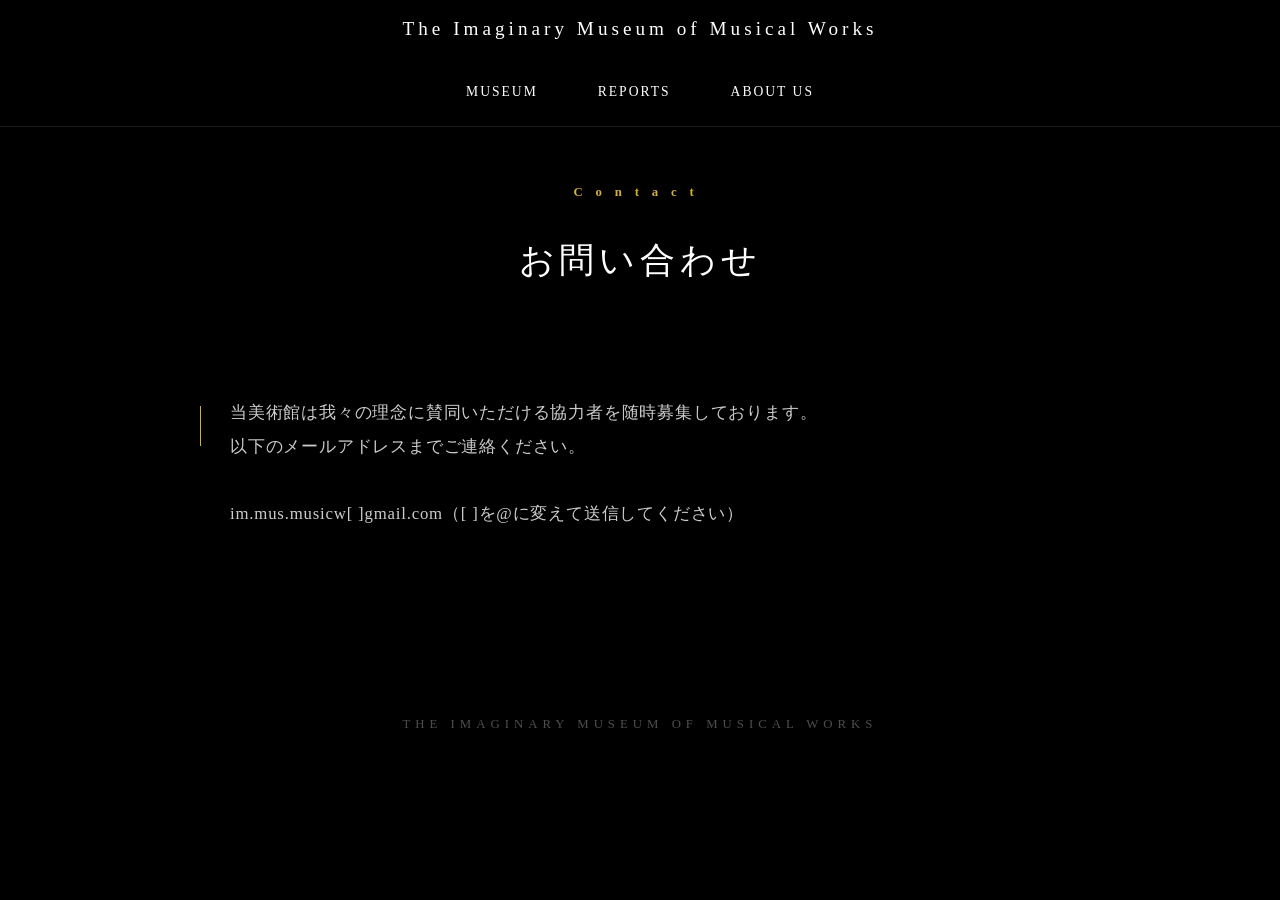
==== contact.html @ 13194538 "Initial commit" ====
﻿<!DOCTYPE html>
<html lang="ja">
<head>
    <meta charset="UTF-8">
    <meta name="viewport" content="width=device-width, initial-scale=1.0">
    <title>We Are Hiring | The Imaginary Museum of Musical Works</title>
            <link rel="stylesheet" href="assets/css/common.css" />
<link rel="stylesheet" href="assets/css/philosophy.css" />

</head>
<body>

    <div class="background-overlay"></div>

    <header>
        <div class="top-bar">
            <a href="home02.html" class="logo">The Imaginary Museum of Musical Works</a>
            <div></div>
        </div>
        <nav class="main-nav">
            <div class="nav-item">
                Museum
                <div class="dropdown">
                    <a href="museum_hall_2025.html">1F - 2025</a>
                </div>
            </div>

            <div class="nav-item">
                Reports
                <div class="dropdown">
                    <a href="reports-2025.html">2025</a>
                </div>
            </div>

            <div class="nav-item">
                About Us
                <div class="dropdown">
                    <a href="philosophy.html">Philosophy</a>
                    <a href="contact.html">Contact</a>
                </div>
            </div>
        </nav>
    </header>

    <main class="container">
        <div class="section-title">
            <h1>Contact</h1>
            <h2 class="main-copy">お問い合わせ</h2>
        </div>

        <section class="philosophy-text">
            <div class="paragraph">
                <p>
                    当美術館は我々の理念に賛同いただける協力者を随時募集しております。
                    <br>以下のメールアドレスまでご連絡ください。<br>
                    <br>im.mus.musicw[ ]gmail.com（[ ]を@に変えて送信してください）</p><br>
                </div>
            </div>
        </section>

        <div class="footer-logo">
            The Imaginary Museum of Musical Works
        </div>
    </main>

</body>
</html>
---- assets/css/common.css ----
﻿:root {
  --font-serif: "Times New Roman", "Yu Mincho", "MS PMincho", serif;
  --color-bg: #000;
  --color-text: #fff;
  --color-accent: #d4af37;
  --color-muted: #888;
}

* {
  margin: 0;
  padding: 0;
  box-sizing: border-box;
}

html,
body {
  background-color: var(--color-bg);
  color: var(--color-text);
  font-family: var(--font-serif);
}

a {
  color: inherit;
}

.top-bar {
  display: grid;
  grid-template-columns: 1fr 2fr 1fr;
  align-items: center;
}

.logo {
  text-align: center;
  letter-spacing: 4px;
  color: #fff;
  text-decoration: none;
}

.main-nav {
  display: flex;
  justify-content: center;
  gap: 60px;
  background: rgba(0, 0, 0, 0.1);
  backdrop-filter: blur(10px);
  text-transform: uppercase;
  font-size: 0.85rem;
  letter-spacing: 2px;
}

.nav-item {
  position: relative;
  padding: 20px 0;
  cursor: pointer;
}

.dropdown {
  position: absolute;
  top: 100%;
  left: 50%;
  transform: translateX(-50%);
  background: rgba(18, 18, 18, 0.95);
  min-width: 200px;
  opacity: 0;
  visibility: hidden;
  transition: all 0.3s ease;
  border-top: 3px solid var(--color-accent);
  box-shadow: 0 10px 30px rgba(0, 0, 0, 0.5);
}

.nav-item:hover .dropdown {
  opacity: 1;
  visibility: visible;
}

.dropdown a {
  display: block;
  color: #ddd;
  text-decoration: none;
  padding: 15px 25px;
  font-size: 0.75rem;
  white-space: nowrap;
  transition: 0.2s;
}

.dropdown a:hover {
  background: rgba(255, 255, 255, 0.05);
  color: var(--color-accent);
  padding-left: 30px;
}

.nav-link {
  color: inherit;
  text-decoration: none;
}

.back-link {
  text-decoration: none;
  color: #fff;
  font-size: 0.7rem;
  letter-spacing: 2px;
  opacity: 0.6;
  transition: 0.3s;
}

.back-link:hover {
  opacity: 1;
  color: var(--color-accent);
}

.background-overlay {
  position: fixed;
  top: 0;
  left: 0;
  width: 100%;
  height: 100%;
  background-size: cover;
  background-position: center;
  z-index: -1;
}
---- assets/css/philosophy.css ----
﻿        body, html {
            height: 100%;



            line-height: 2;
            overflow-x: hidden;
        }

        /* 背景: 煙や抽象的な質感を出し、歴史の不透明さを表現 */
        .background-overlay {
            position: fixed;
            top: 0;
            left: 0;
            width: 100%;
            height: 100%;
            background: 
                linear-gradient(rgba(0,0,0,0.7), rgba(0,0,0,0.8)),
                url('https://images.unsplash.com/photo-1514320291840-2e0a9bf285ae?auto=format&fit=crop&q=80&w=2000'); /* 楽器の抽象的なディテール */
            background-size: cover;
            background-position: center;
            z-index: -1;
        }

        /* ヘッダー（共通デザイン） */
        header {
            position: fixed;
            top: 0;
            width: 100%;
            z-index: 100;
            border-bottom: 1px solid rgba(255,255,255,0.1);
            background: rgba(0,0,0,0.3);
            backdrop-filter: blur(10px);
        }

        .top-bar {padding: 10px 40px;
        }

        .logo {font-size: 1.2rem;
            letter-spacing: 4px;
            text-decoration: none;
            grid-column: 2;
            text-align: center;
        }

        /* コンテンツエリア */
        .container {
            max-width: 900px;
            margin: 0 auto;
            padding: 180px 40px 100px; /* ヘッダー分を空ける */
            animation: fadeIn 2s ease-out;
        }

        @keyframes fadeIn {
            from { opacity: 0; transform: translateY(20px); }
            to { opacity: 1; transform: translateY(0); }
        }

        /* タイトル部分 */
        .section-title {
            text-align: center;
            margin-bottom: 100px;
        }

        .section-title h1 {
            font-size: 0.8rem;
            letter-spacing: 0.8rem;
            color: #d4af37;
            margin-bottom: 20px;
        }

        .section-title .main-copy {
            font-size: 2.2rem;
            font-weight: normal;
            letter-spacing: 0.3rem;
        }

        /* 本文ブロック */
        .philosophy-text {
            text-align: justify;
            margin-bottom: 80px;
        }

        .paragraph {
            margin-bottom: 60px;
            position: relative;
        }

        /* 段落の横に細い線を入れる装飾 */
        .paragraph::before {
            content: "";
            position: absolute;
            left: -30px;
            top: 10px;
            width: 1px;
            height: 40px;
            background-color: #d4af37;
        }

        .paragraph p {
            font-size: 1.05rem;
            letter-spacing: 0.05rem;
            color: #ccc;
            transition: color 0.5s;
        }

        .paragraph:hover p {

        }

        /* フッター的な装飾 */
        .footer-logo {
            text-align: center;
            margin-top: 150px;
            opacity: 0.3;
            font-size: 0.8rem;
            letter-spacing: 5px;
            text-transform: uppercase;
        }

        /* スクロールバーのカスタマイズ（雰囲気を壊さないよう細く） */
        ::-webkit-scrollbar { width: 5px; }
        ::-webkit-scrollbar-track { background: #000; }
        ::-webkit-scrollbar-thumb { background: #333; }


.back-label { font-size: 0.7rem; letter-spacing: 2px; }
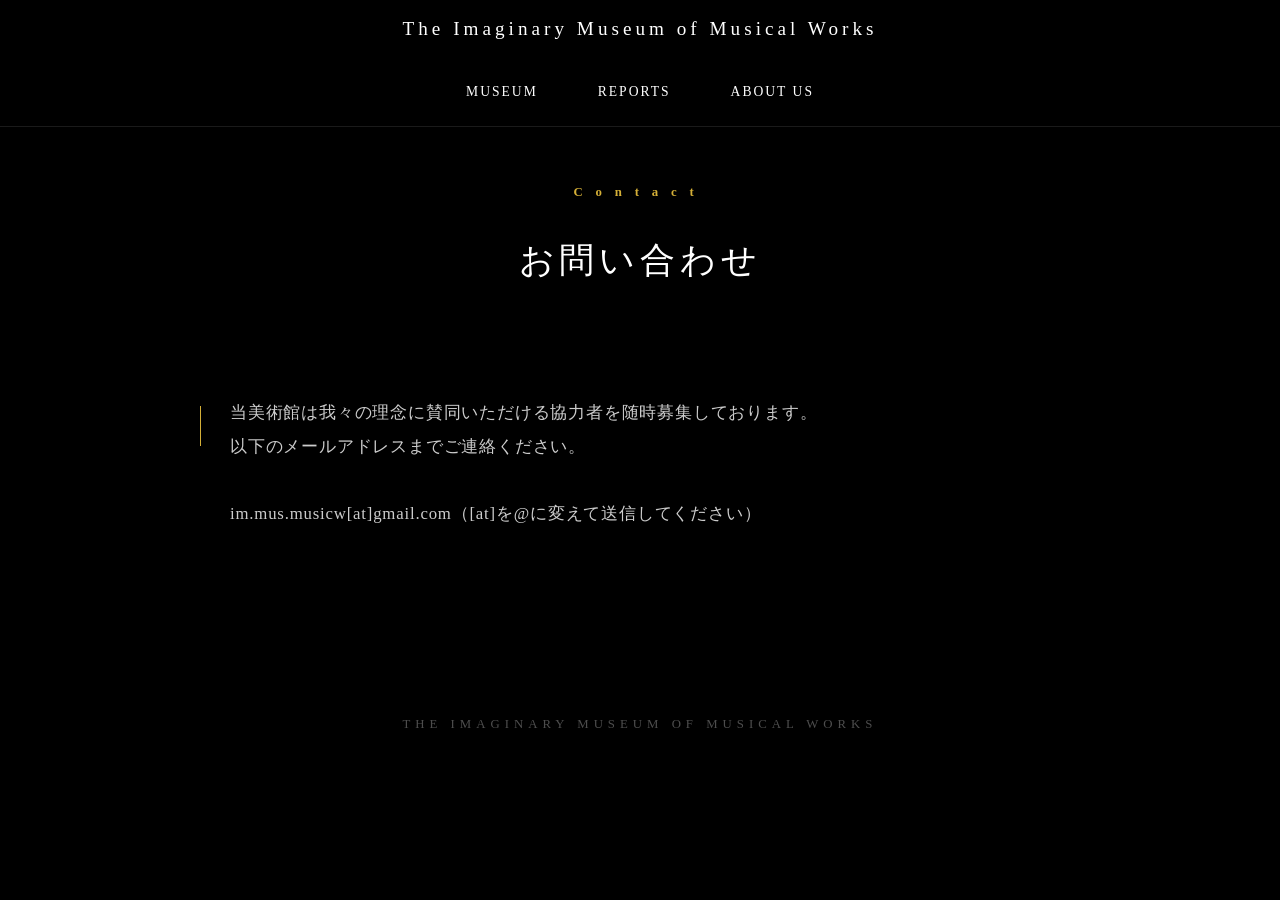
==== commit ec44038b: "Update site pages" ====
--- a/contact.html
+++ b/contact.html
@@ -14,26 +14,26 @@
 
     <header>
         <div class="top-bar">
-            <a href="home02.html" class="logo">The Imaginary Museum of Musical Works</a>
+            <a href="index.html" class="logo">The Imaginary Museum of Musical Works</a>
             <div></div>
         </div>
         <nav class="main-nav">
             <div class="nav-item">
-                Museum
+                <button type="button" class="nav-trigger" aria-expanded="false">Museum</button>
                 <div class="dropdown">
                     <a href="museum_hall_2025.html">1F - 2025</a>
                 </div>
             </div>
 
             <div class="nav-item">
-                Reports
+                <button type="button" class="nav-trigger" aria-expanded="false">Reports</button>
                 <div class="dropdown">
                     <a href="reports-2025.html">2025</a>
                 </div>
             </div>
 
             <div class="nav-item">
-                About Us
+                <button type="button" class="nav-trigger" aria-expanded="false">About Us</button>
                 <div class="dropdown">
                     <a href="philosophy.html">Philosophy</a>
                     <a href="contact.html">Contact</a>
@@ -53,7 +53,7 @@
                 <p>
                     当美術館は我々の理念に賛同いただける協力者を随時募集しております。
                     <br>以下のメールアドレスまでご連絡ください。<br>
-                    <br>im.mus.musicw[ ]gmail.com（[ ]を@に変えて送信してください）</p><br>
+                    <br>im.mus.musicw[at]gmail.com（[at]を@に変えて送信してください）</p><br>
                 </div>
             </div>
         </section>
@@ -63,6 +63,7 @@
         </div>
     </main>
 
+    <script src="assets/js/common.js" defer></script>
 </body>
 </html>
 
--- a/assets/css/common.css
+++ b/assets/css/common.css
@@ -53,6 +53,17 @@
   cursor: pointer;
 }
 
+.nav-trigger {
+  border: 0;
+  background: transparent;
+  color: inherit;
+  font: inherit;
+  letter-spacing: inherit;
+  text-transform: inherit;
+  cursor: pointer;
+  padding: 0;
+}
+
 .dropdown {
   position: absolute;
   top: 100%;
@@ -68,6 +79,12 @@
 }
 
 .nav-item:hover .dropdown {
+  opacity: 1;
+  visibility: visible;
+}
+
+.nav-item.is-open .dropdown,
+.nav-item:focus-within .dropdown {
   opacity: 1;
   visibility: visible;
 }
@@ -117,3 +134,35 @@
   background-position: center;
   z-index: -1;
 }
+
+@media (max-width: 700px) {
+  .top-bar {
+    grid-template-columns: 1fr;
+    padding: 0 20px;
+  }
+
+  .logo {
+    grid-column: auto;
+    font-size: 1rem;
+    letter-spacing: 2px;
+  }
+
+  .main-nav {
+    gap: 20px;
+    flex-wrap: wrap;
+    padding: 12px 16px;
+    font-size: 0.72rem;
+  }
+
+  .nav-item {
+    padding: 12px 0;
+  }
+
+  .dropdown {
+    min-width: 160px;
+  }
+
+  .dropdown a {
+    padding: 12px 18px;
+  }
+}
